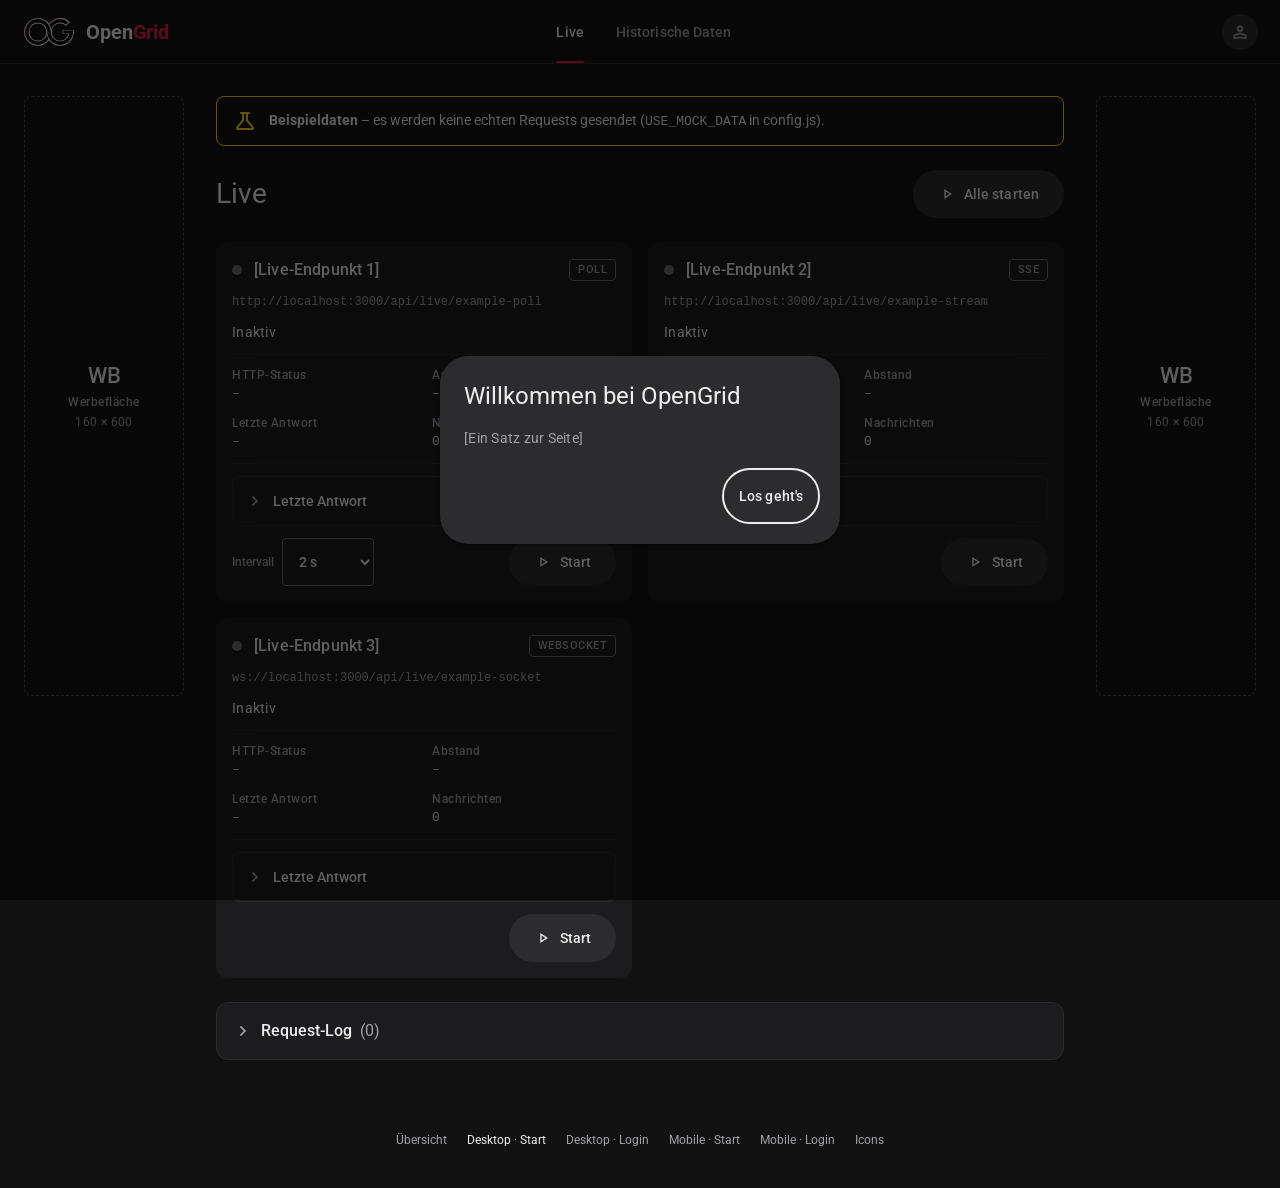
==== desktop-home.html @ 3ebf4df9 "OpenGrid-Mockup: Screens, Icons, Team-Logos, Live-/Historien-Ansicht Statisches HTML/CSS/Vanilla-JS-" ====
<!DOCTYPE html>
<html lang="de">
<head>
  <meta charset="utf-8">
  <meta name="viewport" content="width=device-width, initial-scale=1">
  <title>OpenGrid – Startseite (Desktop)</title>

  <!-- Schrift + Icons (Google Fonts) -->
  <link rel="preconnect" href="https://fonts.googleapis.com">
  <link rel="preconnect" href="https://fonts.gstatic.com" crossorigin>
  <link rel="stylesheet" href="https://fonts.googleapis.com/css2?family=Roboto:wght@400;500;700&display=swap">
  <link rel="stylesheet" href="https://fonts.googleapis.com/css2?family=Material+Symbols+Outlined:opsz,wght,FILL,GRAD@20..48,400,0..1,0&display=block">

  <link rel="stylesheet" href="styles.css?v=fac498f5">
  <!-- Reihenfolge wichtig: Konfiguration → Datenzugriff → Reiter → Oberfläche -->
  <script src="config.js?v=714d9022" defer></script>
  <script src="api.js?v=a3aeb802" defer></script>
  <script src="live.js?v=827eb0d1" defer></script>
  <script src="history.js?v=6e488c9e" defer></script>
  <script src="app.js?v=7fc3de1a" defer></script>
</head>
<body>

  <!-- =================================================================
       App-Bar → AppBar(
         title: Row([Logo, Text('OpenGrid')]),
         bottom/center: TabBar(tabs: [Live, Historische Daten]),
         actions: [MenuAnchor(child: CircleAvatar)])
       ================================================================= -->
  <header class="top-app-bar top-app-bar--desktop">

    <!-- Logo: nur die Bildmarke klein, daneben Schriftzug als Text -->
    <a class="brand" href="desktop-home.html" aria-label="OpenGrid – Startseite">
      <img class="brand__mark" src="logo-mark.svg" alt="" height="28">
      <span class="brand__name" aria-hidden="true">Open<span class="brand__accent">Grid</span></span>
    </a>

    <div class="top-app-bar__center">
      <!-- Reiter (breite Fenster). Der aktive Reiter steht im URL-Hash. -->
      <nav class="tabs" aria-label="Bereiche">
        <button class="tab" type="button" data-tab="live" data-tab-label="Live" aria-controls="panel-live"><span class="tab__label">Live</span></button>
        <button class="tab" type="button" data-tab="history" data-tab-label="Historische Daten" aria-controls="panel-history"><span class="tab__label">Historische Daten</span></button>
      </nav>

      <!-- Reiter-Menü (schmale Fenster, statt Scrollen) -->
      <div class="tabs-overflow menu-anchor">
        <button class="btn btn--text tabs-overflow__trigger" type="button"
                aria-haspopup="menu" aria-expanded="false" aria-controls="tab-menu" data-menu-trigger>
          <span data-tab-title>Live</span>
          <span class="material-symbols-outlined icon" aria-hidden="true">arrow_drop_down</span>
        </button>
        <ul class="menu menu--start" id="tab-menu" role="menu" aria-label="Bereiche" hidden>
          <li role="none"><button class="menu__item" type="button" role="menuitemradio" aria-checked="false" data-tab="live">Live<span class="material-symbols-outlined icon menu__check" aria-hidden="true">check</span></button></li>
          <li role="none"><button class="menu__item" type="button" role="menuitemradio" aria-checked="false" data-tab="history">Historische Daten<span class="material-symbols-outlined icon menu__check" aria-hidden="true">check</span></button></li>
        </ul>
      </div>
    </div>

    <!-- Profil-Avatar mit Menü -->
    <div class="top-app-bar__end menu-anchor">
      <button class="avatar-btn" type="button" aria-label="Profilmenü"
              aria-haspopup="menu" aria-expanded="false" aria-controls="profile-menu" data-menu-trigger>
        <span class="avatar"><span class="material-symbols-outlined icon" aria-hidden="true">person</span></span>
      </button>
      <ul class="menu menu--end" id="profile-menu" role="menu" aria-label="Profil" hidden>
        <li role="none">
          <button class="menu__item" type="button" role="menuitem">
            <span class="material-symbols-outlined icon" aria-hidden="true">person</span>Profil
          </button>
        </li>
        <li role="none">
          <button class="menu__item" type="button" role="menuitem">
            <span class="material-symbols-outlined icon" aria-hidden="true">settings</span>Einstellungen
          </button>
        </li>
        <li class="menu__divider" role="separator"></li>
        <li role="none">
          <a class="menu__item" role="menuitem" href="desktop-login.html">
            <span class="material-symbols-outlined icon" aria-hidden="true">logout</span>Abmelden
          </a>
        </li>
      </ul>
    </div>
  </header>


  <!-- =================================================================
       Body → Row([AdSlot, Expanded(Content), AdSlot])
       Unter 900px: nur Content (Werbeflächen ausgeblendet)
       ================================================================= -->
  <div class="layout">

    <!-- Werbefläche links (160 × 600) -->
    <aside class="ad-slot" aria-label="Werbefläche">
      <span class="ad-slot__code">WB</span>
      <span class="label-medium">Werbefläche</span>
      <span class="body-small">160 × 600</span>
    </aside>

    <!-- Inhaltsbereich → TabBarView([LiveView, HistoryView]) + Request-Log -->
    <main class="content">

      <!-- Hinweis, solange USE_MOCK_DATA in config.js aktiv ist -->
      <p class="mock-banner" data-mock-banner hidden>
        <span class="material-symbols-outlined icon" aria-hidden="true">science</span>
        <span><strong>Beispieldaten</strong> – es werden keine echten Requests gesendet (<code>USE_MOCK_DATA</code> in config.js).</span>
      </p>

      <!-- Reiter "Live" → ListView aus Endpunkt-Karten (live.js) -->
      <section class="panel" id="panel-live" data-tab-panel="live" aria-labelledby="live-heading">
        <div class="panel-head">
          <h1 class="headline-medium" id="live-heading">Live</h1>
          <button class="btn btn--tonal" type="button" data-live-toggle-all>
            <span class="material-symbols-outlined icon icon--small" aria-hidden="true" data-icon>play_arrow</span>
            <span data-label>Alle starten</span>
          </button>
        </div>
        <div class="endpoint-grid" data-live-list></div>
      </section>

      <!-- Reiter "Historische Daten" → ListView aus Abfrage-Karten (history.js) -->
      <section class="panel" id="panel-history" data-tab-panel="history" aria-labelledby="history-heading" hidden>
        <div class="panel-head">
          <h1 class="headline-medium" id="history-heading">Historische Daten</h1>
        </div>
        <div class="endpoint-grid" data-history-list></div>
      </section>

      <!-- Request-Log (in beiden Reitern) → ExpansionTile -->
      <details class="request-log" data-request-log>
        <summary>Request-Log <span class="request-log__count">(<span data-log-count>0</span>)</span></summary>
        <div class="request-log__body">
          <div class="endpoint-card__actions">
            <button class="btn btn--text" type="button" data-log-clear>
              <span class="material-symbols-outlined icon icon--small" aria-hidden="true">delete</span>Log leeren
            </button>
          </div>
          <div class="request-log__table">
            <table>
              <caption class="visually-hidden">Letzte 50 Requests, neueste zuerst</caption>
              <thead>
                <tr><th scope="col">Zeit</th><th scope="col">Endpunkt</th><th scope="col">Status</th><th scope="col">Dauer</th><th scope="col">Fehler</th></tr>
              </thead>
              <tbody></tbody>
            </table>
            <p class="request-log__empty" data-log-empty>Noch keine Requests.</p>
          </div>
        </div>
      </details>
    </main>

    <!-- Werbefläche rechts (160 × 600) -->
    <aside class="ad-slot" aria-label="Werbefläche">
      <span class="ad-slot__code">WB</span>
      <span class="label-medium">Werbefläche</span>
      <span class="body-small">160 × 600</span>
    </aside>
  </div>


  <!-- Mockup-Navigation (nur zum Durchklicken, nicht Teil der App) -->
  <nav class="mockup-nav" aria-label="Mockup-Screens">
    <a href="index.html">Übersicht</a>
    <a href="desktop-home.html" aria-current="page">Desktop · Start</a>
    <a href="desktop-login.html">Desktop · Login</a>
    <a href="mobile-home.html">Mobile · Start</a>
    <a href="mobile-login.html">Mobile · Login</a>
    <a href="icons.html">Icons</a>
  </nav>


  <!-- =================================================================
       Willkommensdialog → showDialog(AlertDialog(...)), einmal pro Sitzung
       ================================================================= -->
  <div class="dialog-scrim" data-welcome-dialog hidden>
    <div class="dialog" role="dialog" aria-modal="true" aria-labelledby="welcome-title" aria-describedby="welcome-text" tabindex="-1">
      <h2 class="headline-small" id="welcome-title">Willkommen bei OpenGrid</h2>
      <p class="body-medium dialog__text" id="welcome-text">[Ein Satz zur Seite]</p>
      <div class="dialog__actions">
        <button class="btn btn--text" type="button" data-dialog-close>Los geht's</button>
      </div>
    </div>
  </div>

</body>
</html>
---- styles.css ----
/* =====================================================================
   OpenGrid – Mockup-Styles (gemeinsam für alle Screens)
   ---------------------------------------------------------------------
   Orientierung: Material Design 3, Dark Theme.
   Jede Komponente ist mit ihrem Flutter-Gegenstück kommentiert, damit
   sich die Struktur 1:1 in Widgets übertragen lässt.

   Inhalt
   1. Design-Tokens        → ThemeData / ColorScheme / TextTheme
   2. Basis
   3. Typografie (M3-Skala) → Theme.of(context).textTheme.*
   4. Icons                → Icon(Icons.*) (Material Symbols)
   5. Buttons              → FilledButton / OutlinedButton / TextButton / IconButton
   6. Top App Bar + Tabs   → AppBar / TabBar
   7. Menü                 → MenuAnchor / PopupMenuButton
   8. Filter-Chips         → FilterChip
   9. Karten               → Card
   10. Desktop-Layout + Werbeflächen
   11. Login + Textfelder  → TextField(decoration: OutlineInputBorder)
   12. Mobile: Geräterahmen + Navigation Bar → NavigationBar
   13. Übersicht (index.html) + Mockup-Navigation (nicht Teil der App)
   14. Live-/Historien-Ansicht: Dialog, Statuspunkt, Endpunkt-Karten,
       JSON-Block, Tabelle, Request-Log
   ===================================================================== */


/* ---------------------------------------------------------------------
   1. Design-Tokens
   --------------------------------------------------------------------- */
:root {
  color-scheme: dark;

  /* Farben → ColorScheme(brightness: Brightness.dark, ...) */
  --color-background: #121212;        /* surface / scaffoldBackgroundColor   */
  --color-surface: #1C1C1E;           /* surfaceContainer: Karten, Menüs, NavBar */
  --color-surface-high: #2C2C2E;      /* surfaceContainerHighest: Platzhalter, ausgewählter Chip */
  --color-divider: #2C2C2E;           /* outlineVariant: feine Trennlinien   */
  --color-outline: #6E6E73;           /* outline: Ränder von Feldern/Buttons (≥ 3:1 Kontrast) */
  --color-outline-muted: #48484A;     /* gestrichelte Platzhalter (Werbefläche) */
  --color-on-surface: #EDEDED;        /* Text                                */
  --color-on-surface-variant: #A1A1A6;/* Sekundärtext                        */
  --color-accent: #E11D48;            /* primary – nur aktiver Tab + Primär-Button */
  --color-on-accent: #FFFFFF;         /* onPrimary                           */
  --color-accent-text: #F43F5E;       /* hellere Akzent-Variante für Text-Links und
                                         aktive Icons: 5:1 Kontrast auf #121212 (AA) */

  /* Statusfarben (nur für Statuspunkte und Hinweise, nicht dekorativ) */
  --color-status-idle: #6E6E73;       /* grau: inaktiv        */
  --color-status-ok: #30D158;         /* grün: Daten kommen an */
  --color-status-warn: #FFD60A;       /* gelb: verzögert       */
  --color-status-error: #FF453A;      /* rot: Fehler           */

  /* Zustands-Ebenen (M3 State Layers) */
  --state-hover: rgba(237, 237, 237, 0.08);
  --state-pressed: rgba(237, 237, 237, 0.12);

  /* Schatten (M3 Elevation, nur wo Material sie vorsieht) */
  --elevation-1: 0 1px 2px rgba(0, 0, 0, 0.3), 0 1px 3px 1px rgba(0, 0, 0, 0.15);
  --elevation-2: 0 1px 2px rgba(0, 0, 0, 0.3), 0 2px 6px 2px rgba(0, 0, 0, 0.15);

  /* Abstände (4er-Raster) → EdgeInsets / SizedBox */
  --space-1: 4px;
  --space-2: 8px;
  --space-3: 12px;
  --space-4: 16px;
  --space-5: 24px;
  --space-6: 32px;
  --space-7: 40px;
  --space-8: 48px;

  /* Eckenradien (M3 Shape Scale) */
  --radius-xs: 4px;     /* extraSmall: Textfelder, Menüs */
  --radius-sm: 8px;     /* small: Chips                  */
  --radius-md: 12px;    /* medium: Karten                */
  --radius-lg: 16px;    /* large: Login-Karte, Nav-Pill  */
  --radius-full: 999px; /* full: Buttons, Avatar         */

  /* Maße */
  --touch-target: 48px;       /* Mindestgröße für Touch-Ziele */
  --app-bar-height: 64px;
  --nav-bar-height: 80px;
  --ad-width: 160px;
  --ad-height: 600px;

  /* Schrift */
  --font-family: "Roboto", system-ui, -apple-system, "Segoe UI", sans-serif;
}


/* ---------------------------------------------------------------------
   2. Basis
   --------------------------------------------------------------------- */
*,
*::before,
*::after {
  box-sizing: border-box;
}

html {
  -webkit-text-size-adjust: 100%;
}

body {
  margin: 0;
  background: var(--color-background);
  color: var(--color-on-surface);
  font-family: var(--font-family);
  font-size: 16px;
  line-height: 24px;
  -webkit-font-smoothing: antialiased;
}

h1, h2, h3, p, ul {
  margin: 0;
}

img {
  display: block;
  max-width: 100%;
}

button,
input {
  font: inherit;
  color: inherit;
}

button {
  cursor: pointer;
}

a {
  color: inherit;
}

/* Sichtbarer Tastatur-Fokus für alle interaktiven Elemente */
:focus-visible {
  outline: 2px solid var(--color-on-surface);
  outline-offset: 2px;
}

/* Text-Link → TextButton / InkWell mit Akzentfarbe */
.link {
  color: var(--color-accent-text);
  font-weight: 500;
  text-decoration: none;
  border-radius: var(--radius-xs);
}

.link:hover {
  text-decoration: underline;
}


/* ---------------------------------------------------------------------
   3. Typografie – Material-3-Typo-Skala (Größe / Zeilenhöhe / Gewicht)
   --------------------------------------------------------------------- */
.display-small    { font-size: 36px; line-height: 44px; font-weight: 400; }
.headline-medium  { font-size: 28px; line-height: 36px; font-weight: 400; }
.headline-small   { font-size: 24px; line-height: 32px; font-weight: 400; }
.title-large      { font-size: 22px; line-height: 28px; font-weight: 400; }
.title-medium     { font-size: 16px; line-height: 24px; font-weight: 500; letter-spacing: 0.15px; }
.title-small      { font-size: 14px; line-height: 20px; font-weight: 500; letter-spacing: 0.1px; }
.body-large       { font-size: 16px; line-height: 24px; font-weight: 400; letter-spacing: 0.5px; }
.body-medium      { font-size: 14px; line-height: 20px; font-weight: 400; letter-spacing: 0.25px; }
.body-small       { font-size: 12px; line-height: 16px; font-weight: 400; letter-spacing: 0.4px; }
.label-large      { font-size: 14px; line-height: 20px; font-weight: 500; letter-spacing: 0.1px; }
.label-medium     { font-size: 12px; line-height: 16px; font-weight: 500; letter-spacing: 0.5px; }

.text-secondary {
  color: var(--color-on-surface-variant);
}


/* ---------------------------------------------------------------------
   4. Icons – Material Symbols Outlined (Google Fonts)
   Inaktiv = Kontur, aktiv = gefüllt (FILL-Achse der Schrift).
   Einbinden: <span class="material-symbols-outlined icon">home</span>
   → Flutter: Icon(Icons.home_outlined) / aktiv Icon(Icons.home)
   Eigene Ergänzung im selben Raster (nur das F1-Auto): icons.svg
   → <svg class="icon"><use href="icons.svg#f1-car"></use></svg>
   --------------------------------------------------------------------- */
.icon {
  --icon-fill: none;                  /* nur für eigene SVG-Icons */
  display: inline-block;
  flex: none;
  width: 24px;
  height: 24px;
  font-size: 24px;
  line-height: 1;
  vertical-align: middle;
  overflow: hidden;
}

.material-symbols-outlined {
  font-variation-settings: "FILL" 0, "wght" 400, "GRAD" 0, "opsz" 24;
  user-select: none;
}

/* Aktiver Zustand: gefüllte Variante */
.icon--active.material-symbols-outlined {
  font-variation-settings: "FILL" 1, "wght" 400, "GRAD" 0, "opsz" 24;
}

.icon--active {
  --icon-fill: currentColor;          /* eigene SVG-Icons: gefüllt ... */
  --icon-stroke-width: 0.6;           /* ... mit dünnerer Kontur */
}

.icon--small {
  width: 18px;
  height: 18px;
  font-size: 18px;
}

.icon--small.material-symbols-outlined {
  font-variation-settings: "FILL" 0, "wght" 400, "GRAD" 0, "opsz" 20;
}

.icon--large {
  width: 40px;
  height: 40px;
  font-size: 40px;
}

.icon--large.material-symbols-outlined {
  font-variation-settings: "FILL" 0, "wght" 400, "GRAD" 0, "opsz" 40;
}

.icon--large.icon--active.material-symbols-outlined {
  font-variation-settings: "FILL" 1, "wght" 400, "GRAD" 0, "opsz" 40;
}


/* ---------------------------------------------------------------------
   5. Buttons
   Alle Buttons mindestens 48px hoch (Touch-Target).
   --------------------------------------------------------------------- */
.btn {
  display: inline-flex;
  align-items: center;
  justify-content: center;
  gap: var(--space-2);
  min-height: var(--touch-target);
  padding: 0 var(--space-5);
  border: 1px solid transparent;
  border-radius: var(--radius-full);
  background: transparent;
  color: var(--color-on-surface);
  font-size: 14px;
  line-height: 20px;
  font-weight: 500;
  letter-spacing: 0.1px;
  text-decoration: none;
  white-space: nowrap;
}

/* FilledButton – einziger roter Button pro Screen */
.btn--filled {
  background: var(--color-accent);
  color: var(--color-on-accent);
}

.btn--filled:hover {
  background: color-mix(in srgb, var(--color-accent) 92%, white);
  box-shadow: var(--elevation-1);
}

.btn--filled:active {
  background: color-mix(in srgb, var(--color-accent) 88%, white);
  box-shadow: none;
}

/* OutlinedButton */
.btn--outlined {
  border-color: var(--color-outline);
}

.btn--outlined:hover {
  background: var(--state-hover);
}

.btn--outlined:active {
  background: var(--state-pressed);
}

/* TextButton – bewusst neutral, damit Rot sparsam bleibt */
.btn--text {
  padding: 0 var(--space-3);
}

.btn--text:hover {
  background: var(--state-hover);
}

.btn--text:active {
  background: var(--state-pressed);
}

/* Volle Breite → SizedBox(width: double.infinity, child: ...) */
.btn--block {
  display: flex;
  width: 100%;
}

/* IconButton – 48 × 48, rund */
.icon-btn {
  display: inline-grid;
  place-items: center;
  width: var(--touch-target);
  height: var(--touch-target);
  padding: 0;
  border: 0;
  border-radius: var(--radius-full);
  background: transparent;
  color: var(--color-on-surface-variant);
}

.icon-btn:hover {
  background: var(--state-hover);
}

.icon-btn:active {
  background: var(--state-pressed);
}

/* Profil-Avatar als IconButton → IconButton(icon: CircleAvatar(...)) */
.avatar-btn {
  display: inline-grid;
  place-items: center;
  width: var(--touch-target);
  height: var(--touch-target);
  padding: 0;
  border: 0;
  border-radius: var(--radius-full);
  background: transparent;
}

.avatar-btn:hover .avatar {
  background: color-mix(in srgb, var(--color-surface-high) 85%, white);
}

.avatar {
  display: grid;
  place-items: center;
  width: 36px;
  height: 36px;
  border-radius: var(--radius-full);
  background: var(--color-surface-high);
  color: var(--color-on-surface-variant);
}

.avatar .icon {
  width: 20px;
  height: 20px;
  font-size: 20px;
}


/* ---------------------------------------------------------------------
   6. Top App Bar + Logo + Tabs
   → AppBar(title: Row([logo, Text('OpenGrid')]), actions: [avatar])
   --------------------------------------------------------------------- */
.top-app-bar {
  display: flex;
  align-items: center;
  justify-content: space-between;
  gap: var(--space-4);
  height: var(--app-bar-height);
  padding: 0 var(--space-2) 0 var(--space-4);
  background: var(--color-background);
  border-bottom: 1px solid var(--color-divider);   /* einzige Trennlinie, keine Streifen */
}

/* Desktop-Variante: Logo | Tabs (mittig) | Avatar */
.top-app-bar--desktop {
  position: sticky;
  top: 0;
  z-index: 10;
  display: grid;
  grid-template-columns: 1fr auto 1fr;
  padding: 0 var(--space-4) 0 var(--space-5);
}

.top-app-bar__center {
  display: flex;
  align-self: stretch;
}

.top-app-bar__end {
  justify-self: end;
}

/* Logo: Bildmarke klein + Schriftzug als Text */
.brand {
  display: inline-flex;
  align-items: center;
  gap: var(--space-3);
  min-height: var(--touch-target);
  color: var(--color-on-surface);
  text-decoration: none;
  border-radius: var(--radius-xs);
}

/* Bildmarke "OG" (logo-mark.svg, aus icon_transparent.svg abgeleitet) */
.brand__mark {
  flex: none;
  width: auto;
  height: 28px;
}

/* Schriftzug wie im Logo: "Open" weiß, "Grid" rot */
.brand__name {
  font-size: 20px;
  line-height: 28px;
  font-weight: 700;
  letter-spacing: -0.2px;
  white-space: nowrap;
}

.brand__accent {
  color: var(--color-accent);
}

/* Tabs → TabBar(isScrollable: false) mit dünnem Indikator */
.tabs {
  display: flex;
  align-items: stretch;
}

.tab {
  display: inline-flex;
  align-items: stretch;
  padding: 0 var(--space-4);
  border: 0;
  background: transparent;
  color: var(--color-on-surface-variant);
  font-size: 14px;
  line-height: 20px;
  font-weight: 500;
  letter-spacing: 0.1px;
  white-space: nowrap;
}

.tab:hover {
  background: var(--state-hover);
  color: var(--color-on-surface);
}

.tab:focus-visible {
  outline-offset: -2px;
}

.tab__label {
  position: relative;
  display: inline-flex;
  align-items: center;
}

.tab.is-active {
  color: var(--color-on-surface);
}

/* Aktiver Reiter: 2px rote Linie in Labelbreite (TabBarIndicatorSize.label) */
.tab.is-active .tab__label::after {
  content: "";
  position: absolute;
  left: 0;
  right: 0;
  bottom: 0;
  height: 2px;
  border-radius: 2px 2px 0 0;
  background: var(--color-accent);
}

/* Schmale Fenster: Reiter wandern in ein Menü (kein horizontales Scrollen).
   → in Flutter: LayoutBuilder, unter 600px ein MenuAnchor statt TabBar */
.tabs-overflow {
  display: none;
  align-self: center;
}

.tabs-overflow__trigger {
  padding: 0 var(--space-2) 0 var(--space-3);
  border-radius: var(--radius-xs);
}

@media (max-width: 599.98px) {
  .top-app-bar--desktop {
    grid-template-columns: auto 1fr auto;
    padding-left: var(--space-4);
  }

  .tabs {
    display: none;
  }

  .tabs-overflow {
    display: block;
    margin-left: var(--space-2);
  }
}

@media (max-width: 399.98px) {
  .top-app-bar--desktop .brand__name {
    display: none;
  }
}


/* ---------------------------------------------------------------------
   7. Menü → MenuAnchor(menuChildren: [MenuItemButton(...), Divider(), ...])
   --------------------------------------------------------------------- */
.menu-anchor {
  position: relative;
}

.menu {
  position: absolute;
  z-index: 20;
  top: calc(100% + var(--space-1));
  min-width: 200px;
  max-width: 280px;
  padding: var(--space-2) 0;
  list-style: none;
  background: var(--color-surface);
  border-radius: var(--radius-xs);
  box-shadow: var(--elevation-2);
}

.menu[hidden] {
  display: none;
}

.menu--start { left: 0; }
.menu--end   { right: 0; }

.menu__item {
  display: flex;
  align-items: center;
  gap: var(--space-3);
  width: 100%;
  min-height: var(--touch-target);
  padding: 0 var(--space-3);
  border: 0;
  background: transparent;
  color: var(--color-on-surface);
  font-size: 14px;
  line-height: 20px;
  font-weight: 500;
  letter-spacing: 0.1px;
  text-align: left;
  text-decoration: none;
}

.menu__item:hover {
  background: var(--state-hover);
}

.menu__item:focus-visible {
  outline-offset: -2px;
  background: var(--state-hover);
}

.menu__item .icon {
  color: var(--color-on-surface-variant);
}

/* Häkchen für den gewählten Eintrag im Kategorie-Menü */
.menu__check {
  margin-left: auto;
  visibility: hidden;
}

.menu__item[aria-checked="true"] .menu__check {
  visibility: visible;
}

.menu__divider {
  height: 1px;
  margin: var(--space-2) 0;
  background: var(--color-divider);
}


/* ---------------------------------------------------------------------
   8. Filter-Chips → FilterChip(selected: ..., showCheckmark: true)
   Sichtbar 32px hoch, Klickfläche per ::after auf 48px erweitert.
   --------------------------------------------------------------------- */
.chip-row {
  display: flex;
  flex-wrap: wrap;
  gap: var(--space-4) var(--space-2);
}

/* Mobile: eine Zeile, horizontal wischbar, ohne sichtbare Scrollbar
   → SingleChildScrollView(scrollDirection: Axis.horizontal) */
.chip-row--scroll {
  flex-wrap: nowrap;
  overflow-x: auto;
  margin: 0 calc(var(--space-4) * -1);
  padding: var(--space-2) var(--space-4);
  scrollbar-width: none;
}

.chip-row--scroll::-webkit-scrollbar {
  display: none;
}

.filter-chip {
  position: relative;
  flex: none;
  display: inline-flex;
  align-items: center;
  gap: var(--space-2);
  height: 32px;
  padding: 0 var(--space-4);
  border: 1px solid var(--color-outline);
  border-radius: var(--radius-sm);
  background: transparent;
  color: var(--color-on-surface-variant);
  font-size: 14px;
  line-height: 20px;
  font-weight: 500;
  letter-spacing: 0.1px;
  white-space: nowrap;
}

.filter-chip::after {
  content: "";
  position: absolute;
  inset: -9px 0;          /* 32px + 2 × 8px (+ Rand) = 48px Touch-Target */
}

.filter-chip:hover {
  background: var(--state-hover);
}

.filter-chip__check {
  display: none;
}

.filter-chip[aria-pressed="true"] {
  padding-left: var(--space-2);
  border-color: transparent;
  background: var(--color-surface-high);
  color: var(--color-on-surface);
}

.filter-chip[aria-pressed="true"] .filter-chip__check {
  display: inline-block;
}


/* ---------------------------------------------------------------------
   9. Karten → Card(child: Column([Placeholder, Padding(Text, Text), TextButton]))
   --------------------------------------------------------------------- */
.card-grid {
  display: grid;
  grid-template-columns: repeat(auto-fill, minmax(min(100%, 240px), 1fr));
  gap: var(--space-5);
}

.card-list {
  display: flex;
  flex-direction: column;
  gap: var(--space-4);
}

.card {
  display: flex;
  flex-direction: column;
  overflow: hidden;
  border-radius: var(--radius-md);
  background: var(--color-surface);
}

/* Bild-Platzhalter, 16:9 */
.card__media {
  display: grid;
  place-items: center;
  aspect-ratio: 16 / 9;
  background: var(--color-surface-high);
  color: var(--color-outline);
}

.card__media .icon {
  width: 40px;
  height: 40px;
  font-size: 40px;
  font-variation-settings: "FILL" 0, "wght" 300, "GRAD" 0, "opsz" 40;
}

.card__body {
  display: flex;
  flex-direction: column;
  gap: var(--space-1);
  padding: var(--space-4) var(--space-4) 0;
}

.card__text {
  color: var(--color-on-surface-variant);
}

.card__actions {
  display: flex;
  justify-content: flex-end;
  margin-top: auto;
  padding: var(--space-2);
}


/* ---------------------------------------------------------------------
   10. Desktop-Layout: Werbefläche | Inhalt | Werbefläche
   → Row([AdSlot, Expanded(child: content), AdSlot])
   --------------------------------------------------------------------- */
.layout {
  display: grid;
  grid-template-columns: var(--ad-width) minmax(0, 1fr) var(--ad-width);
  gap: var(--space-6);
  align-items: start;
  max-width: 1360px;
  margin: 0 auto;
  padding: var(--space-6) var(--space-5);
}

.content {
  display: flex;
  flex-direction: column;
  gap: var(--space-5);
  min-width: 0;
}

/* Werbefläche (Platzhalter 160 × 600) */
.ad-slot {
  position: sticky;
  top: calc(var(--app-bar-height) + var(--space-6));
  display: flex;
  flex-direction: column;
  align-items: center;
  justify-content: center;
  gap: var(--space-1);
  width: var(--ad-width);
  height: var(--ad-height);
  border: 1px dashed var(--color-outline-muted);
  border-radius: var(--radius-sm);
  color: var(--color-on-surface-variant);
}

.ad-slot__code {
  font-size: 22px;
  line-height: 28px;
  font-weight: 500;
  color: var(--color-on-surface);
}

/* Unter 900px: Werbeflächen ausblenden, Inhalt volle Breite */
@media (max-width: 899.98px) {
  .layout {
    grid-template-columns: minmax(0, 1fr);
    padding: var(--space-5) var(--space-4);
  }

  .ad-slot {
    display: none;
  }
}


/* ---------------------------------------------------------------------
   11. Login + Outlined Textfelder
   --------------------------------------------------------------------- */
.login-page {
  display: flex;
  flex-direction: column;
  align-items: center;
  min-height: 100vh;
  padding: var(--space-6) var(--space-4);
}

/* Login-Karte → Center(child: ConstrainedBox(maxWidth: 400, child: Card(...))) */
.login-card {
  --field-bg: var(--color-surface);   /* Hintergrund hinter dem schwebenden Label */
  width: 100%;
  max-width: 400px;
  margin: auto 0;
  padding: var(--space-7) var(--space-6) var(--space-6);
  border-radius: var(--radius-lg);
  background: var(--color-surface);
}

/* Mobile: kein Kartenrahmen, Inhalt direkt auf dem Screen */
.login-card--plain {
  --field-bg: var(--color-background);
  max-width: none;
  margin: 0;
  padding: var(--space-6) var(--space-5) var(--space-5);
  border-radius: 0;
  background: transparent;
}

/* Großes Logo (Bildmarke + Schriftzug) */
.logo-full {
  display: flex;
  justify-content: center;
  margin-bottom: var(--space-6);
}

.logo-full img {
  width: 180px;
  max-width: 100%;
  height: auto;
}

.login-card__header {
  display: flex;
  flex-direction: column;
  gap: var(--space-2);
  margin-bottom: var(--space-6);
  text-align: center;
}

.login-form {
  display: flex;
  flex-direction: column;
  gap: var(--space-4);
}

.login-form__aside {
  display: flex;
  justify-content: flex-end;
  margin: calc(var(--space-2) * -1) calc(var(--space-3) * -1) 0 0;
}

/* Outlined Textfeld mit schwebendem Label
   → TextField(decoration: InputDecoration(labelText: ..., border: OutlineInputBorder())) */
.text-field {
  position: relative;
}

.text-field__input {
  display: block;
  width: 100%;
  height: 56px;
  padding: 0 var(--space-4);
  border: 1px solid var(--color-outline);
  border-radius: var(--radius-xs);
  background: transparent;
  font-size: 16px;
  line-height: 24px;
  letter-spacing: 0.5px;
}

.text-field--trailing .text-field__input {
  padding-right: 56px;
}

.text-field__input:hover {
  border-color: var(--color-on-surface);
}

/* Fokus: 2px Rand ohne Layout-Sprung */
.text-field__input:focus {
  outline: none;
  border-color: var(--color-on-surface);
  box-shadow: inset 0 0 0 1px var(--color-on-surface);
}

.text-field__label {
  position: absolute;
  top: 28px;
  left: var(--space-3);
  padding: 0 var(--space-1);
  transform: translateY(-50%);
  background: var(--field-bg, var(--color-surface));
  color: var(--color-on-surface-variant);
  font-size: 16px;
  line-height: 24px;
  pointer-events: none;
  transition: top 150ms ease, font-size 150ms ease, line-height 150ms ease;
}

/* Label schwebt auf den Rand, sobald das Feld fokussiert oder gefüllt ist */
.text-field__input:focus + .text-field__label,
.text-field__input:not(:placeholder-shown) + .text-field__label {
  top: 0;
  font-size: 12px;
  line-height: 16px;
}

.text-field__input:focus + .text-field__label {
  color: var(--color-on-surface);
}

/* Auge-Icon → suffixIcon: IconButton(...) */
.text-field__trailing {
  position: absolute;
  top: 4px;
  right: 4px;
}

/* Trenner „oder“ → Row([Expanded(Divider()), Text('oder'), Expanded(Divider())]) */
.divider-text {
  display: flex;
  align-items: center;
  gap: var(--space-4);
  margin: var(--space-5) 0;
  color: var(--color-on-surface-variant);
  font-size: 12px;
  line-height: 16px;
}

.divider-text::before,
.divider-text::after {
  content: "";
  flex: 1;
  height: 1px;
  background: var(--color-divider);
}

/* OAuth-Buttons → OutlinedButton.icon(icon: SvgPicture.asset(...), label: ...) */
.oauth {
  display: flex;
  flex-direction: column;
  gap: var(--space-3);
}

.oauth__btn {
  gap: var(--space-3);
}

.oauth__icon {
  flex: none;
  width: 20px;
  height: 20px;
}

.login-card__footer {
  margin-top: var(--space-6);
  text-align: center;
  color: var(--color-on-surface-variant);
}

/* Link mit 48px Klickhöhe, ohne die Zeile aufzublähen */
.login-card__footer .link {
  display: inline-block;
  padding: 14px var(--space-1);
  margin: -14px 0;
}


/* ---------------------------------------------------------------------
   12. Mobile: Geräterahmen 390 × 844 + Navigation Bar
   --------------------------------------------------------------------- */
.device-page {
  display: flex;
  flex-direction: column;
  align-items: center;
  gap: var(--space-5);
  min-height: 100vh;
  padding: var(--space-6) var(--space-4);
}

/* Nur der Rahmen fürs Mockup – in Flutter entfällt er */
.device {
  position: relative;
  display: flex;
  flex-direction: column;
  flex: none;
  box-sizing: content-box;
  width: 390px;
  height: 844px;
  margin-top: auto;
  overflow: hidden;
  border: 10px solid var(--color-surface-high);
  border-radius: 56px;
  background: var(--color-background);
}

/* Platz für die Statusleiste → SafeArea */
.device__safe-top {
  flex: none;
  height: 36px;
}

/* Scaffold → Column([AppBar, Expanded(body), NavigationBar]) */
.screen {
  display: flex;
  flex-direction: column;
  flex: 1;
  min-height: 0;
}

.screen__body {
  flex: 1;
  min-height: 0;
  overflow-y: auto;
  scrollbar-width: none;
}

.screen__body::-webkit-scrollbar {
  display: none;
}

.screen__content {
  display: flex;
  flex-direction: column;
  gap: var(--space-4);
  padding: var(--space-5) var(--space-4) var(--space-6);
}

/* Echte Handys: Rahmen entfällt, Screen füllt das Fenster */
@media (max-width: 429.98px) {
  .device-page {
    padding: 0 0 var(--space-5);
  }

  .device {
    width: 100%;
    height: 100dvh;
    margin-top: 0;
    border: 0;
    border-radius: 0;
  }

  .device__safe-top {
    height: 0;
  }
}

/* Navigation Bar → NavigationBar(destinations: [NavigationDestination(...)]) */
.nav-bar {
  display: flex;
  flex: none;
  height: var(--nav-bar-height);
  background: var(--color-surface);
}

.nav-bar__item {
  display: flex;
  flex: 1;
  flex-direction: column;
  align-items: center;
  justify-content: center;
  gap: var(--space-1);
  min-width: 0;
  padding: var(--space-3) 0 var(--space-4);
  border: 0;
  background: transparent;
  color: var(--color-on-surface-variant);
  font-size: 12px;
  line-height: 16px;
  font-weight: 500;
  letter-spacing: 0.5px;
}

.nav-bar__item:focus-visible {
  outline-offset: -4px;
  border-radius: var(--radius-lg);
}

/* Pill-Markierung hinter dem Icon (64 × 32) */
.nav-bar__indicator {
  display: grid;
  place-items: center;
  width: 64px;
  height: 32px;
  border-radius: var(--radius-lg);
}

.nav-bar__item:hover .nav-bar__indicator {
  background: var(--state-hover);
}

.nav-bar__item.is-active {
  color: var(--color-on-surface);
}

.nav-bar__item.is-active .nav-bar__indicator {
  background: var(--color-surface-high);
  color: var(--color-on-surface);
}

/* Aktives Icon: gefüllt und in Akzentfarbe */
.nav-bar__item.is-active .icon {
  color: var(--color-accent-text);
  font-variation-settings: "FILL" 1, "wght" 400, "GRAD" 0, "opsz" 24;
}


/* ---------------------------------------------------------------------
   13. Übersicht (index.html) + Mockup-Navigation
   Die Mockup-Navigation ist nur zum Durchklicken – nicht Teil der App.
   --------------------------------------------------------------------- */
.overview {
  max-width: 720px;
  margin: 0 auto;
  padding: var(--space-8) var(--space-4);
}

.overview__header {
  display: flex;
  flex-direction: column;
  gap: var(--space-3);
  margin-bottom: var(--space-7);
}

.overview__header .logo-full {
  justify-content: flex-start;
  margin-bottom: var(--space-3);
}

.overview__section {
  margin-bottom: var(--space-7);
}

.overview__section h2 {
  margin-bottom: var(--space-3);
}

/* Liste → ListView(children: [ListTile(...)]) */
.list {
  padding: 0;
  list-style: none;
  border-radius: var(--radius-md);
  background: var(--color-surface);
  overflow: hidden;
}

.list li + li {
  border-top: 1px solid var(--color-divider);
}

.list__item {
  display: flex;
  align-items: center;
  gap: var(--space-4);
  min-height: 72px;
  padding: var(--space-3) var(--space-4);
  text-decoration: none;
}

.list__item:hover {
  background: var(--state-hover);
}

.list__item:focus-visible {
  outline-offset: -2px;
}

.list__icon {
  color: var(--color-on-surface-variant);
}

.list__text {
  display: flex;
  flex: 1;
  flex-direction: column;
  min-width: 0;
}

.list__trailing {
  color: var(--color-on-surface-variant);
}

/* Icon-Übersicht (icons.html) */
.overview--wide {
  max-width: 960px;
}

.icon-sample {
  display: flex;
  flex-wrap: wrap;
  align-items: center;
  gap: var(--space-3) var(--space-4);
  padding: var(--space-5);
  border-radius: var(--radius-md);
  background: var(--color-surface);
}

.icon-sample__logo {
  height: 40px;
  width: auto;
  margin-left: auto;
}

.icon-section__note {
  max-width: 640px;
  margin-bottom: var(--space-3);
}

.icon-grid {
  display: grid;
  grid-template-columns: repeat(auto-fill, minmax(140px, 1fr));
  gap: var(--space-2);
  padding: 0;
  list-style: none;
}

.icon-tile {
  display: flex;
  flex-direction: column;
  align-items: center;
  gap: var(--space-3);
  padding: var(--space-5) var(--space-2) var(--space-4);
  border-radius: var(--radius-md);
  background: var(--color-surface);
  color: var(--color-on-surface-variant);
}

.icon-tile__pair {
  display: flex;
  gap: var(--space-4);
  color: var(--color-on-surface);
}

.icon-tile__pair .text-secondary {
  display: inline-flex;
  color: var(--color-on-surface-variant);
}

.icon-tile__code {
  font-family: ui-monospace, "SFMono-Regular", Consolas, monospace;
  font-size: 11px;
  line-height: 14px;
  color: var(--color-outline);
}

/* Team-Kachel → TeamBadge-Widget: Container(Card) mit Logo + Farbstreifen
   Flutter: SvgPicture.asset('assets/teams/<id>.svg',
              colorFilter: ColorFilter.mode(Colors.white, BlendMode.srcIn)) */
.team-grid {
  display: grid;
  grid-template-columns: repeat(auto-fill, minmax(160px, 1fr));
  gap: var(--space-3);
  padding: 0;
  list-style: none;
}

.team-tile {
  --team-color: var(--color-outline);
  position: relative;
  display: flex;
  flex-direction: column;
  align-items: center;
  justify-content: center;
  gap: var(--space-4);
  aspect-ratio: 4 / 3;
  padding: var(--space-5) var(--space-4) var(--space-4);
  overflow: hidden;
  border: 1px solid var(--color-divider);
  border-radius: var(--radius-md);
  background: var(--color-surface);
}

/* Schmaler Streifen in der Teamfarbe */
.team-tile::after {
  content: "";
  position: absolute;
  left: 0;
  right: 0;
  bottom: 0;
  height: 3px;
  background: var(--team-color);
}

.team-tile__logo {
  display: block;
  width: auto;
  max-width: 72%;
  height: 44px;
  object-fit: contain;
  filter: brightness(0) invert(1);   /* einfarbig weiß */
}

/* Logos, deren Details in reinem Weiß verloren gingen */
.team-tile__logo--silver {
  filter: grayscale(1) brightness(1.5);
}

/* Platzhalter-Schriftzug, solange kein Logo vorliegt */
.team-tile__wordmark {
  display: grid;
  place-items: center;
  height: 44px;
  font-size: 15px;
  line-height: 20px;
  font-weight: 700;
  letter-spacing: 2px;
  text-transform: uppercase;
  color: var(--color-on-surface);
}

.team-tile__name {
  font-size: 12px;
  line-height: 16px;
  font-weight: 500;
  letter-spacing: 0.5px;
  color: var(--color-on-surface-variant);
}

/* Reifen-Abzeichen: Ring in Mischungsfarbe + Buchstabe
   → Container(shape: CircleBorder(side: BorderSide(color: compound, width: 3)), child: Text('S')) */
.tyre-badge {
  --tyre-color: var(--color-outline);
  display: inline-grid;
  place-items: center;
  flex: none;
  width: 32px;
  height: 32px;
  border: 3px solid var(--tyre-color);
  border-radius: var(--radius-full);
  background: var(--color-background);
  color: var(--color-on-surface);
  font-size: 13px;
  line-height: 1;
  font-weight: 700;
}

.tyre-badge--large {
  width: 48px;
  height: 48px;
  border-width: 4px;
  font-size: 18px;
}

.code {
  display: block;
  padding: var(--space-4);
  border-radius: var(--radius-sm);
  background: var(--color-surface);
  font-family: ui-monospace, "SFMono-Regular", Consolas, monospace;
  font-size: 14px;
  line-height: 20px;
  overflow-x: auto;
}

.mockup-nav {
  display: flex;
  flex-wrap: wrap;
  justify-content: center;
  gap: 0 var(--space-1);
  padding: var(--space-5) var(--space-4);
  font-size: 12px;
  line-height: 16px;
  color: var(--color-on-surface-variant);
}

.mockup-nav a {
  display: inline-flex;
  align-items: center;
  min-height: var(--touch-target);
  padding: 0 var(--space-2);
  border-radius: var(--radius-xs);
  text-decoration: none;
}

.mockup-nav a:hover {
  color: var(--color-on-surface);
  text-decoration: underline;
}

.mockup-nav a[aria-current="page"] {
  color: var(--color-on-surface);
}

.device-page .mockup-nav {
  margin-bottom: auto;
  padding: 0;
}


/* ---------------------------------------------------------------------
   14. Live-/Historien-Ansicht (Machbarkeitsanalyse)
   Bewusst nüchtern: Antworten roh und nachvollziehbar anzeigen.
   --------------------------------------------------------------------- */

/* hidden-Attribut gewinnt immer (sonst überschreiben z. B. .btn oder .panel es) */
[hidden] {
  display: none !important;
}

/* Nur für Screenreader */
.visually-hidden {
  position: absolute;
  width: 1px;
  height: 1px;
  margin: -1px;
  padding: 0;
  overflow: hidden;
  clip: rect(0 0 0 0);
  white-space: nowrap;
  border: 0;
}

/* FilledTonalButton – neutrale Aktion in Karten (Rot bleibt dem Primär-Button) */
.btn--tonal {
  background: var(--color-surface-high);
}

.btn--tonal:hover {
  background: color-mix(in srgb, var(--color-surface-high) 88%, white);
}

.btn--tonal:active {
  background: color-mix(in srgb, var(--color-surface-high) 80%, white);
}

.btn:disabled {
  opacity: 0.5;
  cursor: progress;
}

/* Reiter-Inhalt + Kopfzeile (Überschrift + Aktionen) */
.panel {
  display: flex;
  flex-direction: column;
  gap: var(--space-5);
}

.panel[hidden] {
  display: none;
}

.panel-head {
  display: flex;
  flex-wrap: wrap;
  align-items: center;
  justify-content: space-between;
  gap: var(--space-3) var(--space-4);
}

/* Hinweis "Beispieldaten" → MaterialBanner */
.mock-banner {
  display: flex;
  align-items: center;
  gap: var(--space-3);
  padding: var(--space-3) var(--space-4);
  border: 1px solid var(--color-status-warn);
  border-radius: var(--radius-sm);
  color: var(--color-on-surface);
  font-size: 14px;
  line-height: 20px;
}

.mock-banner[hidden] {
  display: none;
}

.mock-banner .icon {
  color: var(--color-status-warn);
}

.mock-banner code {
  font-family: ui-monospace, "SFMono-Regular", Consolas, monospace;
  font-size: 13px;
}

/* Karten-Raster für Endpunkte → GridView / Wrap */
.endpoint-grid {
  display: grid;
  grid-template-columns: repeat(auto-fill, minmax(min(100%, 360px), 1fr));
  gap: var(--space-4);
  align-items: start;
}

/* Endpunkt-Karte → Card(child: Padding(Column(...))) */
.endpoint-card {
  gap: var(--space-3);
  padding: var(--space-4);
  overflow: visible;
}

.endpoint-card__head {
  display: flex;
  align-items: center;
  gap: var(--space-3);
}

.endpoint-card__title {
  flex: 1;
  min-width: 0;
  overflow-wrap: anywhere;
}

.endpoint-card__icon {
  color: var(--color-on-surface-variant);
}

.type-chip {
  flex: none;
  padding: 2px var(--space-2);
  border: 1px solid var(--color-outline);
  border-radius: var(--radius-xs);
  color: var(--color-on-surface-variant);
  font-size: 11px;
  line-height: 16px;
  font-weight: 500;
  letter-spacing: 0.5px;
  text-transform: uppercase;
}

.endpoint-card__url,
.metrics dd,
.json-block pre,
.request-log table,
.data-table table {
  font-family: ui-monospace, "SFMono-Regular", Consolas, monospace;
}

.endpoint-card__url {
  font-size: 12px;
  line-height: 16px;
  color: var(--color-on-surface-variant);
  overflow-wrap: anywhere;
}

.endpoint-card__status {
  color: var(--color-on-surface);
}

.endpoint-card__status[hidden] {
  display: none;
}

.endpoint-card__actions {
  display: flex;
  flex-wrap: wrap;
  align-items: center;
  justify-content: flex-end;
  gap: var(--space-2);
}

/* Statuspunkt: grau / grün / gelb / rot (Ring = verbindet) */
.status-dot {
  flex: none;
  width: 10px;
  height: 10px;
  border-radius: var(--radius-full);
  background: var(--color-status-idle);
}

.status-dot[data-state="ok"]         { background: var(--color-status-ok); }
.status-dot[data-state="delayed"]    { background: var(--color-status-warn); }
.status-dot[data-state="error"]      { background: var(--color-status-error); }
.status-dot[data-state="connecting"] { background: transparent; box-shadow: inset 0 0 0 2px var(--color-status-idle); }

/* Kennzahlen → Wrap aus kleinen Label/Wert-Paaren */
.metrics {
  display: grid;
  grid-template-columns: repeat(auto-fill, minmax(120px, 1fr));
  gap: var(--space-3) var(--space-4);
  margin: 0;
  padding: var(--space-3) 0;
  border-top: 1px solid var(--color-divider);
  border-bottom: 1px solid var(--color-divider);
}

.metrics dt {
  color: var(--color-on-surface-variant);
  font-size: 12px;
  line-height: 16px;
  font-weight: 500;
  letter-spacing: 0.5px;
}

.metrics dd {
  margin: 2px 0 0;
  font-size: 13px;
  line-height: 18px;
  overflow-wrap: anywhere;
}

.metrics__wide {
  grid-column: 1 / -1;
}

/* Aufklappbares JSON → ExpansionTile + SelectableText (monospace) */
.json-block {
  border: 1px solid var(--color-divider);
  border-radius: var(--radius-sm);
}

.json-block summary,
.request-log > summary {
  display: flex;
  align-items: center;
  gap: var(--space-2);
  min-height: var(--touch-target);
  padding: 0 var(--space-3);
  cursor: pointer;
  list-style: none;
  font-size: 14px;
  line-height: 20px;
  font-weight: 500;
}

.json-block summary::-webkit-details-marker,
.request-log > summary::-webkit-details-marker {
  display: none;
}

/* Pfeil vor der Zusammenfassung (Material Symbol per Ligatur) */
.json-block summary::before,
.request-log > summary::before {
  content: "chevron_right";
  font-family: "Material Symbols Outlined";
  font-size: 20px;
  line-height: 1;
  color: var(--color-on-surface-variant);
  transition: transform 150ms ease;
}

.json-block[open] summary::before,
.request-log[open] > summary::before {
  transform: rotate(90deg);
}

.json-block pre {
  max-height: 280px;
  margin: 0;
  padding: var(--space-3);
  overflow: auto;
  border-top: 1px solid var(--color-divider);
  border-radius: 0 0 var(--radius-sm) var(--radius-sm);
  background: var(--color-background);
  font-size: 12px;
  line-height: 18px;
  white-space: pre;
}

/* Auswahlfeld (Intervall) → DropdownButtonFormField */
.select-field {
  display: inline-flex;
  align-items: center;
  gap: var(--space-2);
  margin-right: auto;
  color: var(--color-on-surface-variant);
  font-size: 12px;
  line-height: 16px;
  font-weight: 500;
}

.select-field select {
  min-height: var(--touch-target);
  padding: 0 var(--space-6) 0 var(--space-3);
  border: 1px solid var(--color-outline);
  border-radius: var(--radius-xs);
  background-color: var(--color-surface);
  color: var(--color-on-surface);
  font: inherit;
  font-size: 14px;
}

.select-field select:focus-visible {
  outline: 2px solid var(--color-on-surface);
  outline-offset: 1px;
}

/* Formular der historischen Abfragen */
.history-form {
  --field-bg: var(--color-surface);
  display: flex;
  flex-direction: column;
  gap: var(--space-3);
}

.history-form__fields {
  display: grid;
  grid-template-columns: repeat(auto-fill, minmax(150px, 1fr));
  gap: var(--space-4) var(--space-3);
  padding-top: var(--space-2);
}

.history-result {
  display: flex;
  flex-direction: column;
  gap: var(--space-3);
}

.history-result[hidden] {
  display: none;
}

/* Datentabelle → DataTable in horizontalem ScrollView */
.data-table {
  overflow-x: auto;
  border: 1px solid var(--color-divider);
  border-radius: var(--radius-sm);
}

.data-table[hidden] {
  display: none;
}

.data-table table,
.request-log table {
  width: 100%;
  border-collapse: collapse;
  font-size: 12px;
  line-height: 16px;
}

.data-table caption {
  padding: var(--space-2) var(--space-3);
  text-align: left;
  color: var(--color-on-surface-variant);
  font-family: var(--font-family);
}

.data-table th,
.data-table td,
.request-log th,
.request-log td {
  padding: var(--space-2) var(--space-3);
  border-top: 1px solid var(--color-divider);
  text-align: left;
  white-space: nowrap;
}

.data-table th,
.request-log th {
  position: sticky;
  top: 0;
  background: var(--color-surface);
  color: var(--color-on-surface-variant);
  font-family: var(--font-family);
  font-weight: 500;
}

/* Request-Log → ExpansionTile mit Liste */
.request-log {
  border: 1px solid var(--color-divider);
  border-radius: var(--radius-md);
  background: var(--color-surface);
}

.request-log > summary {
  min-height: 56px;
  padding: 0 var(--space-4);
  font-size: 16px;
  line-height: 24px;
}

.request-log__count {
  color: var(--color-on-surface-variant);
  font-weight: 400;
}

.request-log__body {
  display: flex;
  flex-direction: column;
  gap: var(--space-2);
  padding: 0 var(--space-4) var(--space-4);
}

.request-log__table {
  max-height: 320px;
  overflow: auto;
  border: 1px solid var(--color-divider);
  border-radius: var(--radius-sm);
}

.request-log td:last-child {
  min-width: 200px;
  white-space: normal;
}

.request-log tr.is-error td {
  color: var(--color-status-error);
}

.request-log__empty {
  padding: var(--space-3);
  color: var(--color-on-surface-variant);
  font-size: 14px;
}

.request-log__empty[hidden] {
  display: none;
}

/* Dialog → AlertDialog (M3: Radius 28, Fläche über dem Hintergrund) */
.dialog-scrim {
  position: fixed;
  inset: 0;
  z-index: 100;
  display: grid;
  place-items: center;
  padding: var(--space-5);
  background: rgba(0, 0, 0, 0.6);
}

/* Mobile: Dialog bleibt im Geräterahmen */
.dialog-scrim--contained {
  position: absolute;
}

.dialog-scrim[hidden] {
  display: none;
}

.dialog {
  display: flex;
  flex-direction: column;
  gap: var(--space-4);
  width: 100%;
  min-width: 280px;
  max-width: 400px;
  padding: var(--space-5);
  border-radius: 28px;
  background: var(--color-surface-high);
  box-shadow: var(--elevation-2);
}

.dialog__text {
  color: var(--color-on-surface-variant);
}

.dialog__actions {
  display: flex;
  justify-content: flex-end;
  margin-top: var(--space-2);
}
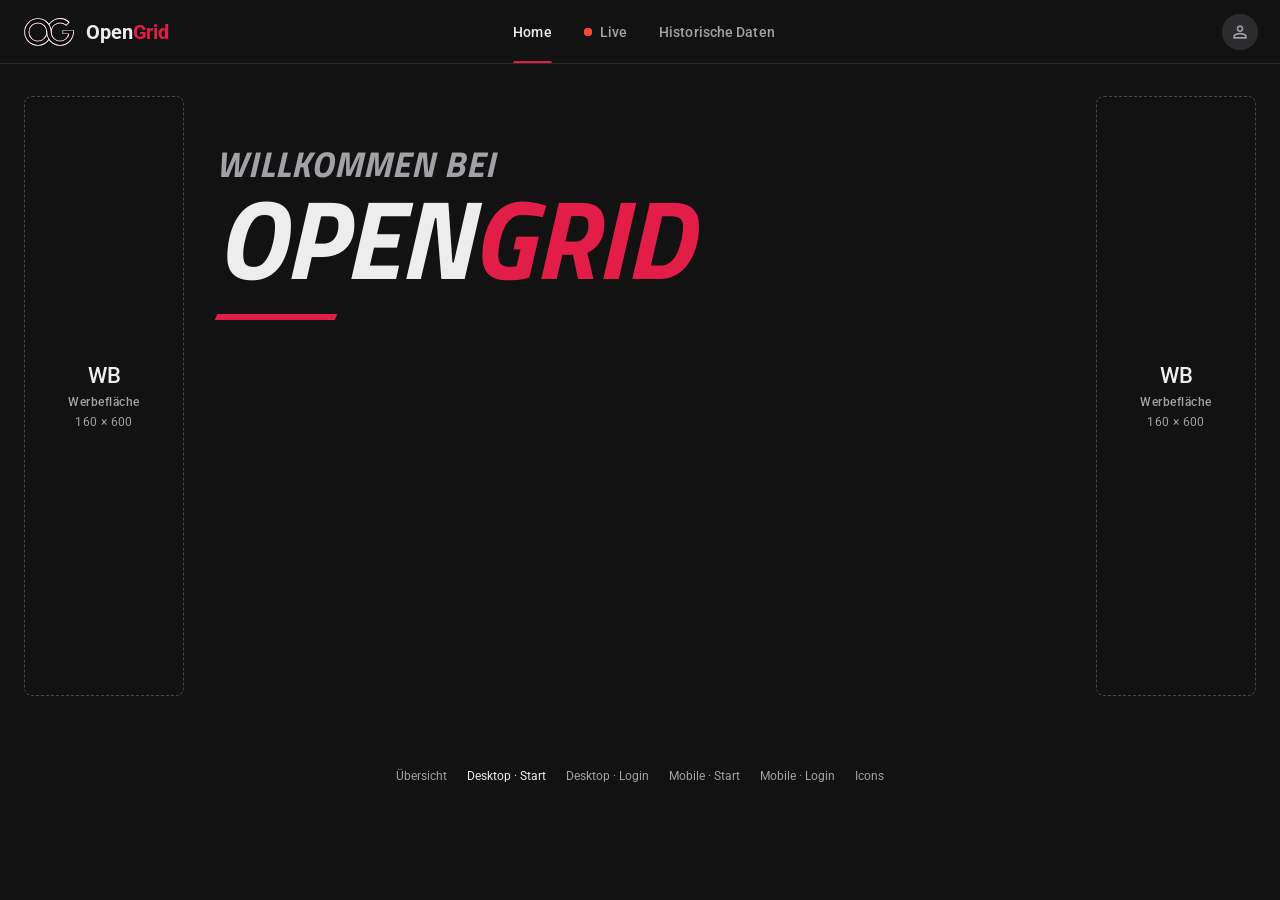
==== commit 821659ab: "Startseite: Reiter Home mit Willkommen-Überschrift, Live-Punkt - Neuer Reiter "Home" als Startreiter" ====
--- a/desktop-home.html
+++ b/desktop-home.html
@@ -9,14 +9,12 @@
   <link rel="preconnect" href="https://fonts.googleapis.com">
   <link rel="preconnect" href="https://fonts.gstatic.com" crossorigin>
   <link rel="stylesheet" href="https://fonts.googleapis.com/css2?family=Roboto:wght@400;500;700&display=swap">
+  <link rel="stylesheet" href="https://fonts.googleapis.com/css2?family=Titillium+Web:wght@900&display=swap">
   <link rel="stylesheet" href="https://fonts.googleapis.com/css2?family=Material+Symbols+Outlined:opsz,wght,FILL,GRAD@20..48,400,0..1,0&display=block">
 
-  <link rel="stylesheet" href="styles.css?v=fac498f5">
-  <!-- Reihenfolge wichtig: Konfiguration → Datenzugriff → Reiter → Oberfläche -->
-  <script src="config.js?v=714d9022" defer></script>
-  <script src="api.js?v=a3aeb802" defer></script>
-  <script src="live.js?v=827eb0d1" defer></script>
-  <script src="history.js?v=6e488c9e" defer></script>
+  <link rel="stylesheet" href="styles.css?v=6de7cabd">
+  <!-- Live und Historische Daten sind vorerst leer: config.js, api.js,
+       live.js und history.js werden hier noch nicht eingebunden -->
   <script src="app.js?v=7fc3de1a" defer></script>
 </head>
 <body>
@@ -24,7 +22,7 @@
   <!-- =================================================================
        App-Bar → AppBar(
          title: Row([Logo, Text('OpenGrid')]),
-         bottom/center: TabBar(tabs: [Live, Historische Daten]),
+         bottom/center: TabBar(tabs: [Home, Live, Historische Daten]),
          actions: [MenuAnchor(child: CircleAvatar)])
        ================================================================= -->
   <header class="top-app-bar top-app-bar--desktop">
@@ -38,7 +36,8 @@
     <div class="top-app-bar__center">
       <!-- Reiter (breite Fenster). Der aktive Reiter steht im URL-Hash. -->
       <nav class="tabs" aria-label="Bereiche">
-        <button class="tab" type="button" data-tab="live" data-tab-label="Live" aria-controls="panel-live"><span class="tab__label">Live</span></button>
+        <button class="tab" type="button" data-tab="home" data-tab-label="Home" aria-controls="panel-home"><span class="tab__label">Home</span></button>
+        <button class="tab" type="button" data-tab="live" data-tab-label="Live" aria-controls="panel-live"><span class="tab__label"><span class="live-dot" aria-hidden="true"></span>Live</span></button>
         <button class="tab" type="button" data-tab="history" data-tab-label="Historische Daten" aria-controls="panel-history"><span class="tab__label">Historische Daten</span></button>
       </nav>
 
@@ -46,11 +45,12 @@
       <div class="tabs-overflow menu-anchor">
         <button class="btn btn--text tabs-overflow__trigger" type="button"
                 aria-haspopup="menu" aria-expanded="false" aria-controls="tab-menu" data-menu-trigger>
-          <span data-tab-title>Live</span>
+          <span data-tab-title>Home</span>
           <span class="material-symbols-outlined icon" aria-hidden="true">arrow_drop_down</span>
         </button>
         <ul class="menu menu--start" id="tab-menu" role="menu" aria-label="Bereiche" hidden>
-          <li role="none"><button class="menu__item" type="button" role="menuitemradio" aria-checked="false" data-tab="live">Live<span class="material-symbols-outlined icon menu__check" aria-hidden="true">check</span></button></li>
+          <li role="none"><button class="menu__item" type="button" role="menuitemradio" aria-checked="false" data-tab="home">Home<span class="material-symbols-outlined icon menu__check" aria-hidden="true">check</span></button></li>
+          <li role="none"><button class="menu__item" type="button" role="menuitemradio" aria-checked="false" data-tab="live"><span class="live-dot" aria-hidden="true"></span>Live<span class="material-symbols-outlined icon menu__check" aria-hidden="true">check</span></button></li>
           <li role="none"><button class="menu__item" type="button" role="menuitemradio" aria-checked="false" data-tab="history">Historische Daten<span class="material-symbols-outlined icon menu__check" aria-hidden="true">check</span></button></li>
         </ul>
       </div>
@@ -97,56 +97,25 @@
       <span class="body-small">160 × 600</span>
     </aside>
 
-    <!-- Inhaltsbereich → TabBarView([LiveView, HistoryView]) + Request-Log -->
+    <!-- Inhaltsbereich → TabBarView([HomeView, LiveView, HistoryView]) -->
     <main class="content">
 
-      <!-- Hinweis, solange USE_MOCK_DATA in config.js aktiv ist -->
-      <p class="mock-banner" data-mock-banner hidden>
-        <span class="material-symbols-outlined icon" aria-hidden="true">science</span>
-        <span><strong>Beispieldaten</strong> – es werden keine echten Requests gesendet (<code>USE_MOCK_DATA</code> in config.js).</span>
-      </p>
-
-      <!-- Reiter "Live" → ListView aus Endpunkt-Karten (live.js) -->
-      <section class="panel" id="panel-live" data-tab-panel="live" aria-labelledby="live-heading">
-        <div class="panel-head">
-          <h1 class="headline-medium" id="live-heading">Live</h1>
-          <button class="btn btn--tonal" type="button" data-live-toggle-all>
-            <span class="material-symbols-outlined icon icon--small" aria-hidden="true" data-icon>play_arrow</span>
-            <span data-label>Alle starten</span>
-          </button>
+      <!-- Reiter "Home" → Willkommens-Überschrift (Startreiter nach dem Login) -->
+      <section class="panel" id="panel-home" data-tab-panel="home" aria-labelledby="home-heading">
+        <div class="hero">
+          <h1 class="hero__title" id="home-heading">
+            <span class="hero__kicker">Willkommen bei</span>
+            <span class="hero__brand">Open<span class="brand__accent">Grid</span></span>
+          </h1>
+          <span class="hero__stripe" aria-hidden="true"></span>
         </div>
-        <div class="endpoint-grid" data-live-list></div>
       </section>
 
-      <!-- Reiter "Historische Daten" → ListView aus Abfrage-Karten (history.js) -->
-      <section class="panel" id="panel-history" data-tab-panel="history" aria-labelledby="history-heading" hidden>
-        <div class="panel-head">
-          <h1 class="headline-medium" id="history-heading">Historische Daten</h1>
-        </div>
-        <div class="endpoint-grid" data-history-list></div>
-      </section>
+      <!-- Reiter "Live" – Inhalt folgt -->
+      <section class="panel" id="panel-live" data-tab-panel="live" aria-label="Live" hidden></section>
 
-      <!-- Request-Log (in beiden Reitern) → ExpansionTile -->
-      <details class="request-log" data-request-log>
-        <summary>Request-Log <span class="request-log__count">(<span data-log-count>0</span>)</span></summary>
-        <div class="request-log__body">
-          <div class="endpoint-card__actions">
-            <button class="btn btn--text" type="button" data-log-clear>
-              <span class="material-symbols-outlined icon icon--small" aria-hidden="true">delete</span>Log leeren
-            </button>
-          </div>
-          <div class="request-log__table">
-            <table>
-              <caption class="visually-hidden">Letzte 50 Requests, neueste zuerst</caption>
-              <thead>
-                <tr><th scope="col">Zeit</th><th scope="col">Endpunkt</th><th scope="col">Status</th><th scope="col">Dauer</th><th scope="col">Fehler</th></tr>
-              </thead>
-              <tbody></tbody>
-            </table>
-            <p class="request-log__empty" data-log-empty>Noch keine Requests.</p>
-          </div>
-        </div>
-      </details>
+      <!-- Reiter "Historische Daten" – Inhalt folgt -->
+      <section class="panel" id="panel-history" data-tab-panel="history" aria-label="Historische Daten" hidden></section>
     </main>
 
     <!-- Werbefläche rechts (160 × 600) -->
@@ -168,19 +137,5 @@
     <a href="icons.html">Icons</a>
   </nav>
 
-
-  <!-- =================================================================
-       Willkommensdialog → showDialog(AlertDialog(...)), einmal pro Sitzung
-       ================================================================= -->
-  <div class="dialog-scrim" data-welcome-dialog hidden>
-    <div class="dialog" role="dialog" aria-modal="true" aria-labelledby="welcome-title" aria-describedby="welcome-text" tabindex="-1">
-      <h2 class="headline-small" id="welcome-title">Willkommen bei OpenGrid</h2>
-      <p class="body-medium dialog__text" id="welcome-text">[Ein Satz zur Seite]</p>
-      <div class="dialog__actions">
-        <button class="btn btn--text" type="button" data-dialog-close>Los geht's</button>
-      </div>
-    </div>
-  </div>
-
 </body>
 </html>
--- a/styles.css
+++ b/styles.css
@@ -21,6 +21,7 @@
    13. Übersicht (index.html) + Mockup-Navigation (nicht Teil der App)
    14. Live-/Historien-Ansicht: Dialog, Statuspunkt, Endpunkt-Karten,
        JSON-Block, Tabelle, Request-Log
+   15. Home: Willkommens-Überschrift + Live-Punkt im Reiter
    ===================================================================== */
 
 
@@ -49,6 +50,7 @@
   --color-status-ok: #30D158;         /* grün: Daten kommen an */
   --color-status-warn: #FFD60A;       /* gelb: verzögert       */
   --color-status-error: #FF453A;      /* rot: Fehler           */
+  --color-live: #FF453A;              /* roter "On Air"-Punkt am Reiter Live */
 
   /* Zustands-Ebenen (M3 State Layers) */
   --state-hover: rgba(237, 237, 237, 0.08);
@@ -84,6 +86,9 @@
 
   /* Schrift */
   --font-family: "Roboto", system-ui, -apple-system, "Segoe UI", sans-serif;
+  /* Display-Schrift im F1-Stil, nur für große Überschriften (Home).
+     Flutter: google_fonts → GoogleFonts.titilliumWeb(...) im displayLarge */
+  --font-display: "Titillium Web", var(--font-family);
 }
 
 
@@ -1822,3 +1827,104 @@
   justify-content: flex-end;
   margin-top: var(--space-2);
 }
+
+
+/* ---------------------------------------------------------------------
+   15. Home: Willkommens-Überschrift + Live-Punkt im Reiter
+   --------------------------------------------------------------------- */
+
+/* Willkommen → Column([Text(displayLarge, fett, kursiv), Container(rot)]) */
+.hero {
+  display: flex;
+  flex-direction: column;
+  gap: var(--space-5);
+  padding: var(--space-8) 0 var(--space-6);
+}
+
+.hero__title {
+  display: flex;
+  flex-direction: column;
+  font-family: var(--font-display);
+  font-style: italic;
+  font-weight: 900;
+  text-transform: uppercase;
+}
+
+.hero__kicker {
+  color: var(--color-on-surface-variant);
+  font-size: clamp(22px, 3.2vw, 36px);
+  line-height: 1.1;
+  letter-spacing: 1px;
+}
+
+.hero__brand {
+  font-size: clamp(56px, 10vw, 112px);
+  line-height: 0.95;
+  letter-spacing: -1px;
+}
+
+/* Roter Streifen, schräg angeschnitten (Rennsport-Look) */
+.hero__stripe {
+  width: 120px;
+  height: 6px;
+  background: var(--color-accent);
+  transform: skewX(-24deg);
+  transform-origin: left;
+}
+
+/* Im Geräterahmen (390 px) feste Größen, unabhängig vom Browserfenster */
+.device .hero {
+  padding: var(--space-6) 0 var(--space-4);
+}
+
+.device .hero__kicker {
+  font-size: 22px;
+}
+
+.device .hero__brand {
+  font-size: 56px;
+}
+
+/* Live-Punkt wie bei "On Air" im Radio: Punkt + pulsierender Ring
+   → Flutter: Container(shape: circle) + AnimationController (repeat) */
+.live-dot {
+  position: relative;
+  flex: none;
+  width: 8px;
+  height: 8px;
+  margin-right: var(--space-2);
+  border-radius: 50%;
+  background: var(--color-live);
+}
+
+.live-dot::after {
+  content: "";
+  position: absolute;
+  inset: 0;
+  border-radius: 50%;
+  background: var(--color-live);
+  animation: live-pulse 1.6s ease-out infinite;
+}
+
+@keyframes live-pulse {
+  from { transform: scale(1);   opacity: 0.7; }
+  to   { transform: scale(2.8); opacity: 0;   }
+}
+
+@media (prefers-reduced-motion: reduce) {
+  .live-dot::after {
+    animation: none;
+  }
+}
+
+/* Navigation Bar (mobil): Punkt vor dem Label "Live" */
+.nav-bar__label {
+  display: inline-flex;
+  align-items: center;
+}
+
+.nav-bar__label .live-dot {
+  width: 6px;
+  height: 6px;
+  margin-right: var(--space-1);
+}
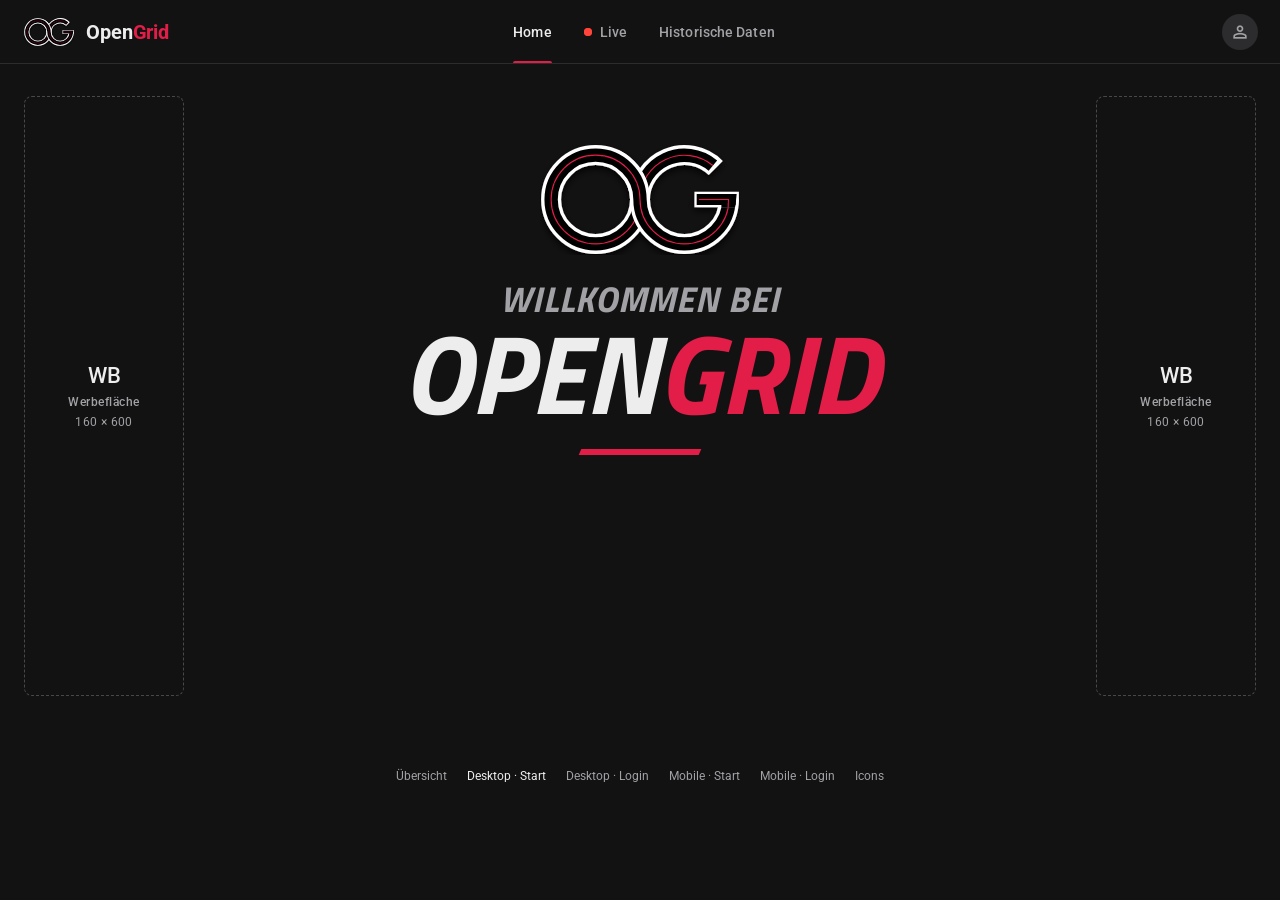
==== commit 5f2c4335: "Varianten A/B/C nach Anforderungsanalyse, Home mit Logo - Drei klickbare Varianten mit allen Feature" ====
--- a/desktop-home.html
+++ b/desktop-home.html
@@ -12,7 +12,7 @@
   <link rel="stylesheet" href="https://fonts.googleapis.com/css2?family=Titillium+Web:wght@900&display=swap">
   <link rel="stylesheet" href="https://fonts.googleapis.com/css2?family=Material+Symbols+Outlined:opsz,wght,FILL,GRAD@20..48,400,0..1,0&display=block">
 
-  <link rel="stylesheet" href="styles.css?v=6de7cabd">
+  <link rel="stylesheet" href="styles.css?v=31ad82c9">
   <!-- Live und Historische Daten sind vorerst leer: config.js, api.js,
        live.js und history.js werden hier noch nicht eingebunden -->
   <script src="app.js?v=7fc3de1a" defer></script>
@@ -103,6 +103,7 @@
       <!-- Reiter "Home" → Willkommens-Überschrift (Startreiter nach dem Login) -->
       <section class="panel" id="panel-home" data-tab-panel="home" aria-labelledby="home-heading">
         <div class="hero">
+          <img class="hero__logo" src="logo-mark.svg" alt="">
           <h1 class="hero__title" id="home-heading">
             <span class="hero__kicker">Willkommen bei</span>
             <span class="hero__brand">Open<span class="brand__accent">Grid</span></span>
--- a/styles.css
+++ b/styles.css
@@ -1837,13 +1837,22 @@
 .hero {
   display: flex;
   flex-direction: column;
+  align-items: center;
   gap: var(--space-5);
   padding: var(--space-8) 0 var(--space-6);
+  text-align: center;
+}
+
+/* Bildmarke "OG" über der Überschrift → Image.asset / SvgPicture.asset */
+.hero__logo {
+  width: clamp(120px, 16vw, 200px);
+  height: auto;
 }
 
 .hero__title {
   display: flex;
   flex-direction: column;
+  align-items: center;
   font-family: var(--font-display);
   font-style: italic;
   font-weight: 900;
@@ -1869,12 +1878,15 @@
   height: 6px;
   background: var(--color-accent);
   transform: skewX(-24deg);
-  transform-origin: left;
 }
 
 /* Im Geräterahmen (390 px) feste Größen, unabhängig vom Browserfenster */
 .device .hero {
   padding: var(--space-6) 0 var(--space-4);
+}
+
+.device .hero__logo {
+  width: 120px;
 }
 
 .device .hero__kicker {
